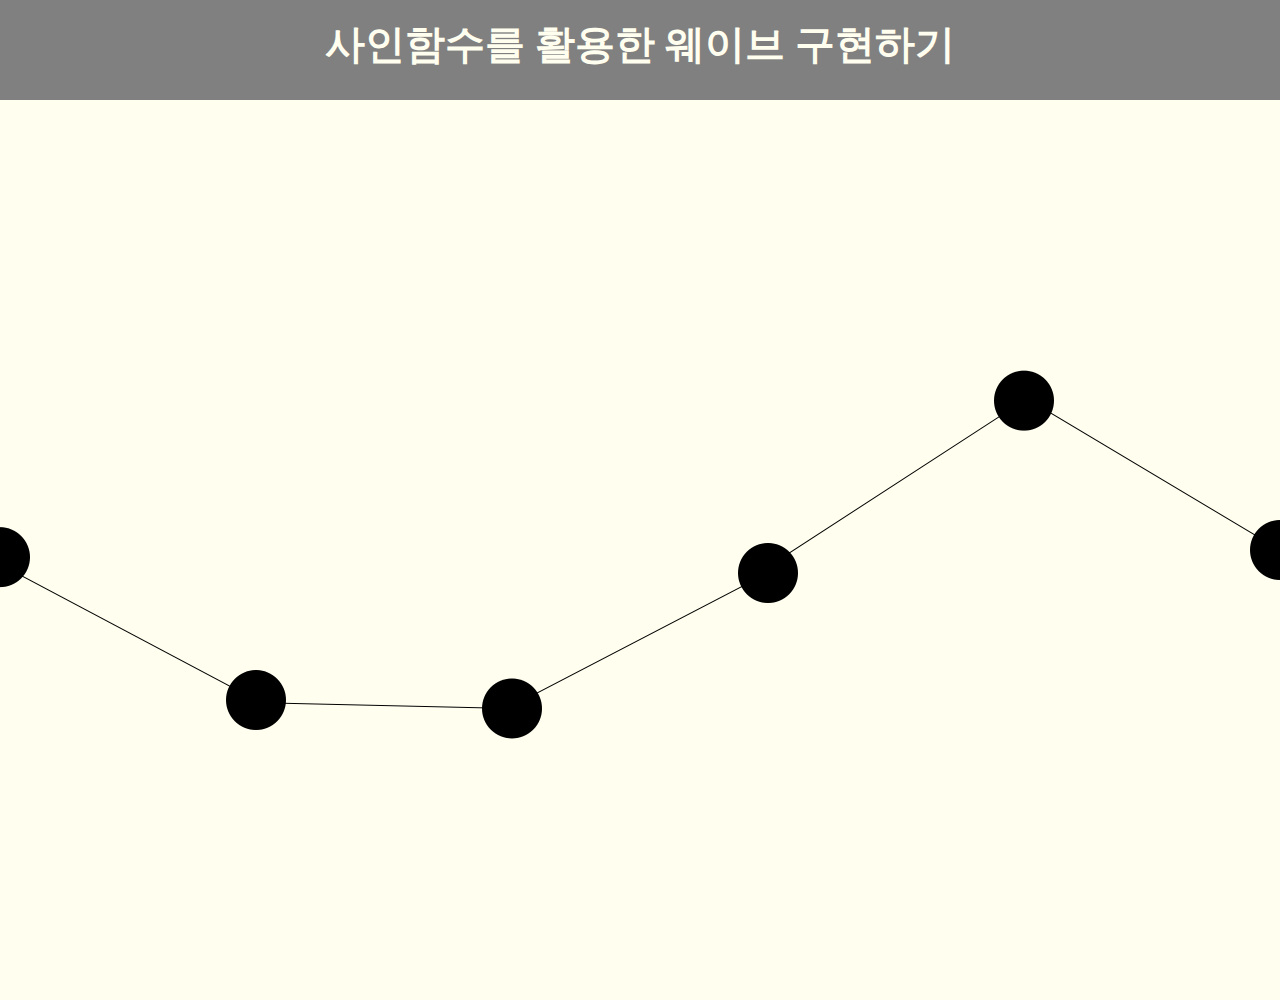
==== secondwave.html @ e763c9e7 "20240709" ====
<!DOCTYPE html>
<html>
<head>
    <meta charset="UTF-8">
    <meta name="viewport" content="width=device-width, initial-scale=1.0">
    <title>Wave Interactive</title>
    <link rel="stylesheet" href="style.css">
</head>
<body>
    <div class="header">
        <h1 class="first-title">사인함수를 활용한 웨이브 구현하기</h1>
    </div>
    <script type="module" src="secondapp.js"></script>
</body>
</html>
---- style.css ----
* {
    -webkit-user-select: none;
    -moz-user-select: none;
    -ms-user-select: none;
    user-select: none;
    outline: 0;
    margin: 0;
    padding: 0;
    -webkit-tap-highlight-color: rgba(0, 0, 0, 0);
}

html {
    width: 100%;
    height: 100%;
}

body {
    width: 100%;
    height: 100%;
    overflow: hidden;
    background-color: #fffeef;
}

canvas {
    width: 100%;
    height: 100%;
    display: block;
}

.header{
    width: 100%;
    height: 100px;
    background-color: gray;
    text-align: center;
}

.first-title{
    padding-top: 17px;
    font-size: 40px;
    color: #fffeef;
}
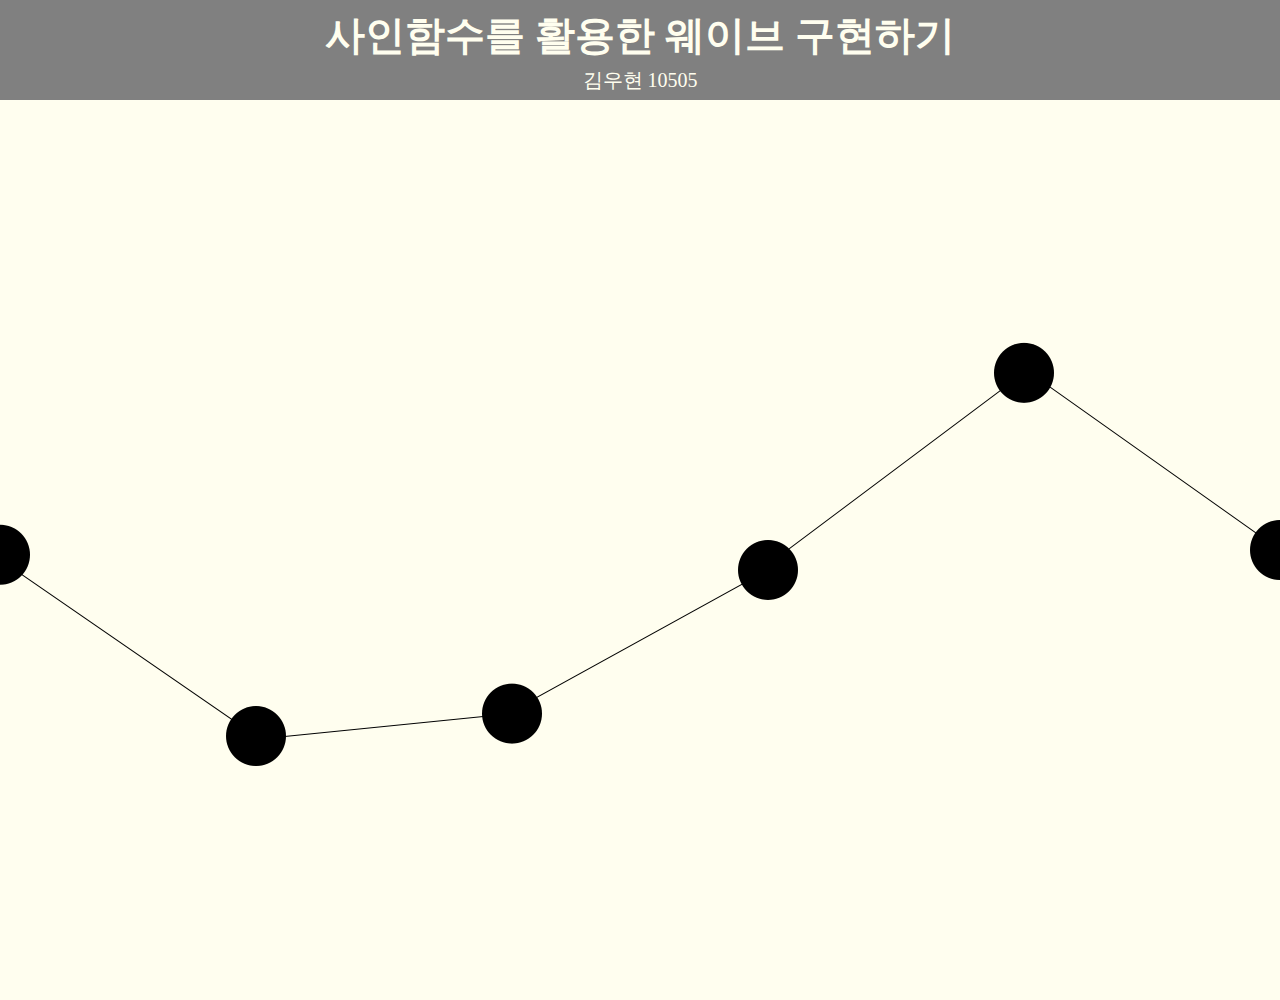
==== commit 233f4fab: "20240709" ====
--- a/secondwave.html
+++ b/secondwave.html
@@ -8,7 +8,7 @@
 </head>
 <body>
     <div class="header">
-        <h1 class="first-title">사인함수를 활용한 웨이브 구현하기</h1>
+        <h1 class="first-title">사인함수를 활용한 웨이브 구현하기</h1><p class="mini-title">김우현 10505</p>
     </div>
     <script type="module" src="secondapp.js"></script>
 </body>
--- a/style.css
+++ b/style.css
@@ -35,7 +35,13 @@
 }
 
 .first-title{
-    padding-top: 17px;
+    padding-top: 8px;
     font-size: 40px;
     color: #fffeef;
+}
+
+.mini-title{
+    color: #fffeef;
+    font-size: 20px;
+    padding-top: 4px;
 }